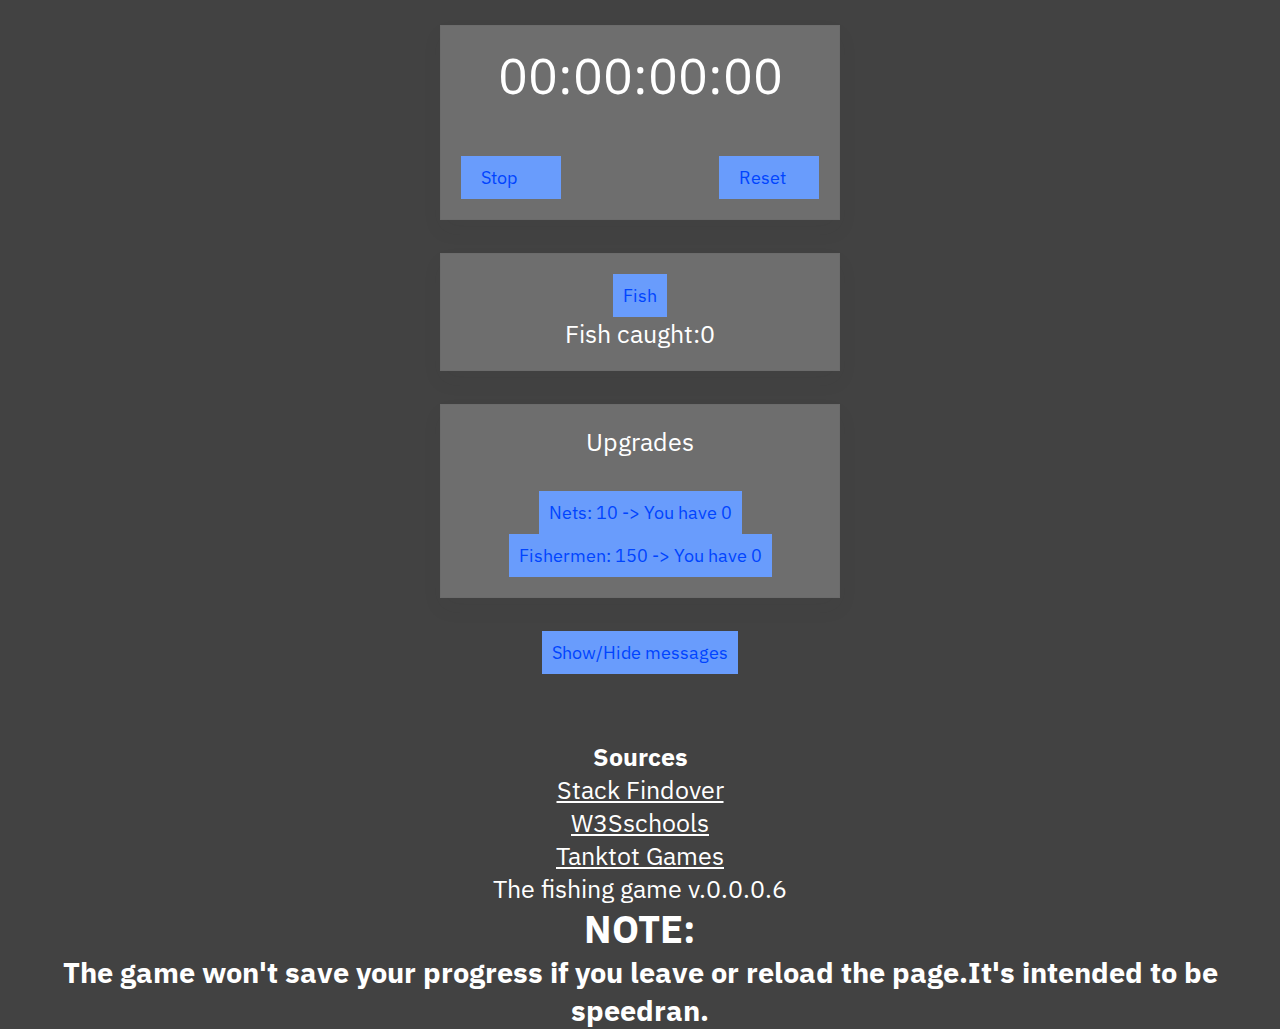
==== ClickerGame/index.html @ fa557f5c "Added clicker game" ====
<html>
    <head>
        <title>Game</title>
         <meta name="viewport" content="width=device-width, initial-scale=1" />
         <meta https-equiv="X-UA-Compatible" content="ie=edge" />
         <link rel="stylesheet" href="style.css" />
         <link rel="preconnect" href="https://fonts.gstatic.com">
         <link href="https://fonts.googleapis.com/css2?family=IBM+Plex+Sans:wght@200;300;400&display=swap" rel="stylesheet">
         <script src="https://ajax.googleapis.com/ajax/libs/jquery/3.5.1/jquery.min.js"></script>
    <meta charset="utf-8">
    </head>
    <style>

* {
  padding: 0;
  margin: 0;
  -webkit-box-sizing: border-box;
  box-sizing: border-box;
  font-family: 'IBM Plex Sans', sans-serif;
}
body {
  align-items: center;
  justify-content: center;
  height: 100vh;
  background: #636363;
}
.wrapper {
  width: 400px;
  padding: 20px;
  background: rgb(110, 110, 110);
  box-shadow: 0 10px 20px rgb(64 64 64 / 5%);
  border: 1px solid rgb(64 64 64 / 5%);
}
div#stopwatch {
  font-size: 50px;
  line-height: 60px;
  text-align: center;
  padding: 0 0 50px 0;
}
ul#buttons {
  list-style: none;
  display: flex;
  align-items: center;
  justify-content: space-between;
}
ul#buttons button {
  background: #699cfc;
  border: transparent;
  width: 100px;
  color: rgb(0, 68, 255);
  font-size: 18px;
  text-align: left;
  display: block;
  padding: 10px 0 10px 20px;
  cursor: pointer;
}

body {
  padding: 25px;
  background-color: rgb(66, 66, 66);
  color: rgb(255, 255, 255);
  font-size: 25px;
}


button {
  background: #699cfc;
  border: transparent;
  color: rgb(0, 68, 255);
  font-size: 18px;
  display: block;
  padding: 10px 10px 10px 10px;
  cursor: pointer;
}
    </style>
    <body>
      <center>
        <div class="wrapper">
          <div id="stopwatch">00:00:00:00</div>
          <ul id="buttons">
            <li><button id="pause">Stop</button></li>
            <li><button id="reset">Reset</button></li>
          </ul>
        </div>
        <br><div class="wrapper">
        <button onclick="clicker(1)" id="start">Fish</button>
        <p>Fish caught:<span id="fish">0</span></p>
        <div id="alert" style="color:red;"> </div>
      </div><br><div class="wrapper">
          <p>Upgrades</p>
        <br>
        <ul>
        <button onclick="buyNets()">Nets: <span id="netsCost"> 10</span> -> You have <span id="nets">0</span></button>
        <button onclick="buyFishermen()">Fishermen: <span id="fishermenCost"> 150</span> -> You have <span id="fishermen">0</span></button>
    </ul></div><br>
        <button onclick="toggle()">Show/Hide messages</button>   
        <p><span id="displayClock()"></span></p>
          <br><br><p><h4>Sources</h4></p>
        <p><a style="color:white;" href="https://blog.stackfindover.com/how-to-create-a-stopwatch-in-javascript">Stack Findover</a></p>
          <p><a style="color:white;" href="w3schools.com">W3Sschools</a></p>
          <p><a style="color:white;" href="https://www.youtube.com/channel/UCdwtk889CWDeuG9GEZmLM0w">Tanktot Games</a></p>
          <p> The fishing game v.0.0.0.6</p>
          <p><h2>NOTE:</h2><h3>The game won't save your progress if you leave or reload the page.It's intended to be speedran.</h3>
        </center>
    </body>
    <script>

      //variables
      var fish = 0;
      
      var netsCost = 10;
      var nets = 0;
      var fishermenCost = 150;
      var fishermen = 0;
      var alert = false;
    
    //functions
    //function to buy fishing nets
      function buyNets(){
        if (fish >= netsCost) {
          fish = fish - netsCost;
          nets = nets +1;
          netsCost = Math.round(netsCost * 1.15);
    
          document.getElementById("fish").innerHTML = fish;
          document.getElementById("netsCost").innerHTML = netsCost;
          document.getElementById("nets").innerHTML = nets;
        } else {
          document.getElementById("alert").innerHTML = ("You don't have enough fish to get nets!");
          
        }
      }
    
    //function to buy fishermen
    function buyFishermen(){
      if (fish >= fishermenCost) {
        fish = fish - fishermenCost;
        fishermen = fishermen +1;
        fishermenCost = Math.round(fishermenCost * 2.10);
    
        document.getElementById("fish").innerHTML = fish;
        document.getElementById("fishermenCost").innerHTML = fishermenCost;
        document.getElementById("fishermen").innerHTML = fishermen;
      } else {
        document.getElementById("alert").innerHTML = ("You don't have enough fish to get fishermen!");
      }
    }
    //function that counts clicks
        function clicker(amount) {
        fish = fish + amount;
        document.getElementById("fish").innerHTML = fish;
        }
    
    //function that gives you points every second
    setInterval(function() {
      fish = fish + nets;
      fish = fish + fishermen * 5;
      document.getElementById("fish").innerHTML = fish;
    }, 1000); //1000ms = 1 sec
    
    
    //function to toggle dark mode on or off
    function darkMode() {
      var element = document.body;
      element.classList.toggle("dark-mode");
    }
    
    //stopwatch
    const watch = document.querySelector("#stopwatch");
          let millisecound = 0;
          let timer;
    
          function timeStart(){
            watch.style.color = "#0f62fe";
            clearInterval(timer);
            timer = setInterval(() => {
              millisecound += 10;
    
              let dateTimer = new Date(millisecound);
    
              watch.innerHTML = 
              ('0'+dateTimer.getUTCHours()).slice(-2) + ':' +
              ('0'+dateTimer.getUTCMinutes()).slice(-2) + ':' +
              ('0'+dateTimer.getUTCSeconds()).slice(-2) + ':' +
              ('0'+dateTimer.getUTCMilliseconds()).slice(-3,-1);
            }, 10);
          }
    
    
          function timePaused() {
            watch.style.color = "red";
            clearInterval(timer);
          }
    
          function timeReset(){ 
            location.reload();
          }
    
          document.addEventListener('click', (e) => {
            const el = e.target;
    
            if(el.id === 'start') timeStart();
            if(el.id === 'pause') timePaused();
            if(el.id === 'reset') timeReset();
          })
    
    //credit
    //https://blog.stackfindover.com/how-to-create-a-stopwatch-in-javascript/
    //w3schools
    //Tanktot Games - Youtube tutorial
    
  //function to show and hide alerts when the player doesn't have enough money to buy an upgrade
  function toggle() {
  var x = document.getElementById("alert");
  if (x.style.display === "none") {
    x.style.display = "block";
  } else {
    x.style.display = "none";
  }
} 
    </script>
    
</html>
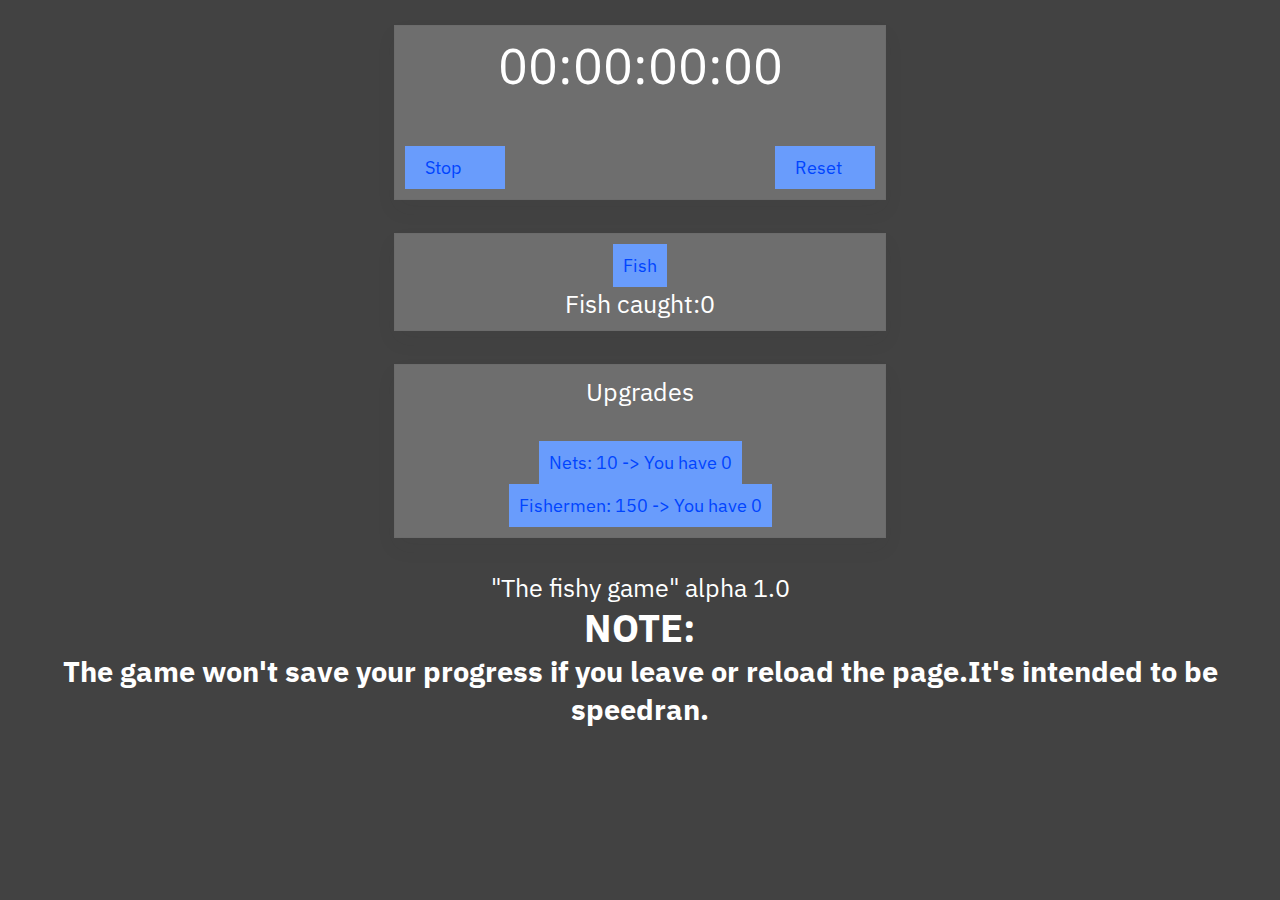
==== commit 4434428b: "Updated clicker game" ====
--- a/ClickerGame/index.html
+++ b/ClickerGame/index.html
@@ -1,6 +1,6 @@
 <html>
     <head>
-        <title>Game</title>
+        <title>The Fishy Game</title>
          <meta name="viewport" content="width=device-width, initial-scale=1" />
          <meta https-equiv="X-UA-Compatible" content="ie=edge" />
          <link rel="stylesheet" href="style.css" />
@@ -25,8 +25,8 @@
   background: #636363;
 }
 .wrapper {
-  width: 400px;
-  padding: 20px;
+  width: 40%;
+  padding: 10px;
   background: rgb(110, 110, 110);
   box-shadow: 0 10px 20px rgb(64 64 64 / 5%);
   border: 1px solid rgb(64 64 64 / 5%);
@@ -92,14 +92,9 @@
         <ul>
         <button onclick="buyNets()">Nets: <span id="netsCost"> 10</span> -> You have <span id="nets">0</span></button>
         <button onclick="buyFishermen()">Fishermen: <span id="fishermenCost"> 150</span> -> You have <span id="fishermen">0</span></button>
-    </ul></div><br>
-        <button onclick="toggle()">Show/Hide messages</button>   
+    </ul></div><br>  
         <p><span id="displayClock()"></span></p>
-          <br><br><p><h4>Sources</h4></p>
-        <p><a style="color:white;" href="https://blog.stackfindover.com/how-to-create-a-stopwatch-in-javascript">Stack Findover</a></p>
-          <p><a style="color:white;" href="w3schools.com">W3Sschools</a></p>
-          <p><a style="color:white;" href="https://www.youtube.com/channel/UCdwtk889CWDeuG9GEZmLM0w">Tanktot Games</a></p>
-          <p> The fishing game v.0.0.0.6</p>
+          <p> "The fishy game" alpha 1.0</p>
           <p><h2>NOTE:</h2><h3>The game won't save your progress if you leave or reload the page.It's intended to be speedran.</h3>
         </center>
     </body>
@@ -112,7 +107,6 @@
       var nets = 0;
       var fishermenCost = 150;
       var fishermen = 0;
-      var alert = false;
     
     //functions
     //function to buy fishing nets
@@ -126,8 +120,7 @@
           document.getElementById("netsCost").innerHTML = netsCost;
           document.getElementById("nets").innerHTML = nets;
         } else {
-          document.getElementById("alert").innerHTML = ("You don't have enough fish to get nets!");
-          
+          alert("You don't have enough fish to get nets!");
         }
       }
     
@@ -142,7 +135,7 @@
         document.getElementById("fishermenCost").innerHTML = fishermenCost;
         document.getElementById("fishermen").innerHTML = fishermen;
       } else {
-        document.getElementById("alert").innerHTML = ("You don't have enough fish to get fishermen!");
+        alert("You don't have enough fish to get fishermen!");
       }
     }
     //function that counts clicks
@@ -208,16 +201,6 @@
     //https://blog.stackfindover.com/how-to-create-a-stopwatch-in-javascript/
     //w3schools
     //Tanktot Games - Youtube tutorial
-    
-  //function to show and hide alerts when the player doesn't have enough money to buy an upgrade
-  function toggle() {
-  var x = document.getElementById("alert");
-  if (x.style.display === "none") {
-    x.style.display = "block";
-  } else {
-    x.style.display = "none";
-  }
-} 
     </script>
     
 </html>
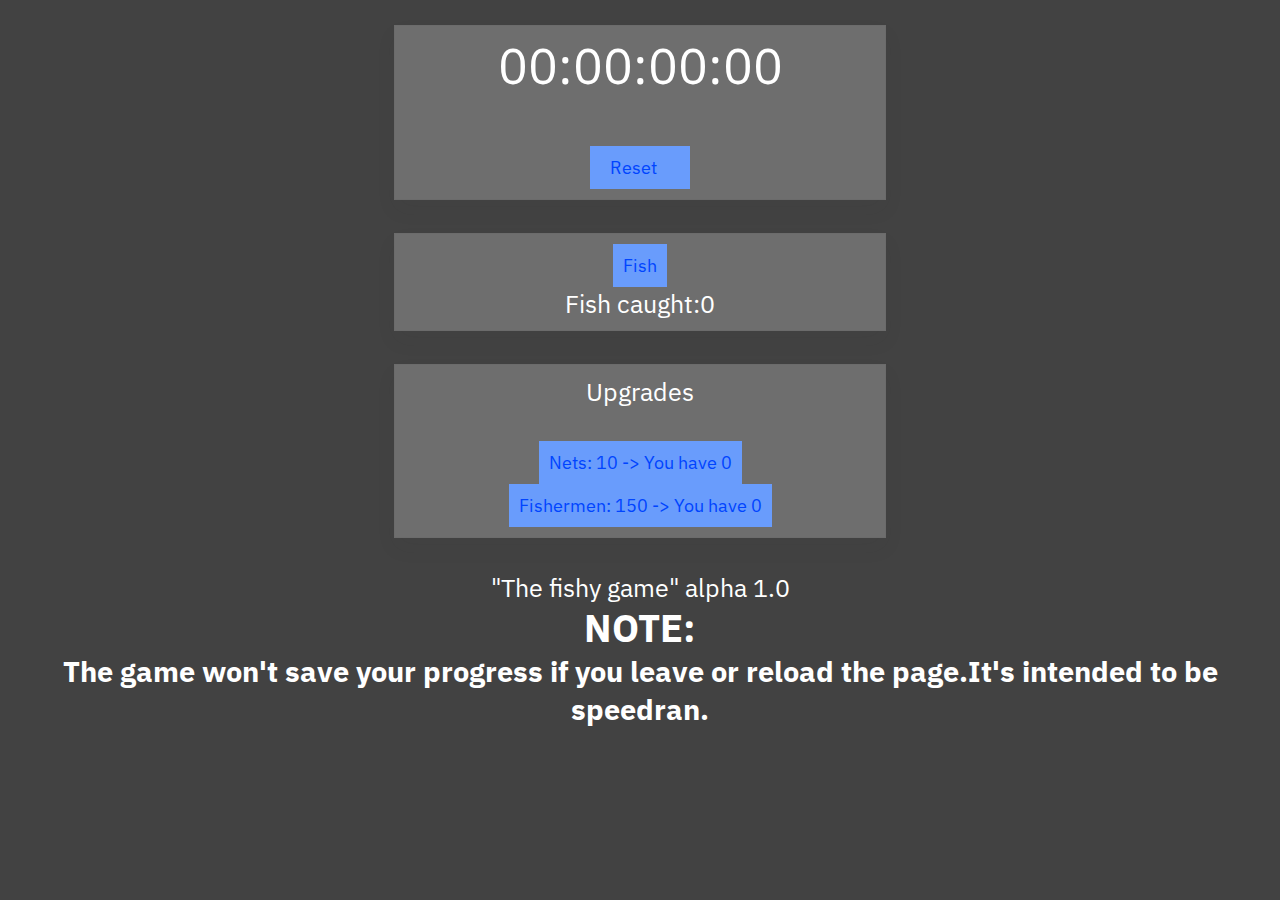
==== commit 9b4df16e: "Updated clicker game" ====
--- a/ClickerGame/index.html
+++ b/ClickerGame/index.html
@@ -39,7 +39,6 @@
 }
 ul#buttons {
   list-style: none;
-  display: flex;
   align-items: center;
   justify-content: space-between;
 }
@@ -78,7 +77,6 @@
         <div class="wrapper">
           <div id="stopwatch">00:00:00:00</div>
           <ul id="buttons">
-            <li><button id="pause">Stop</button></li>
             <li><button id="reset">Reset</button></li>
           </ul>
         </div>
@@ -180,11 +178,6 @@
           }
     
     
-          function timePaused() {
-            watch.style.color = "red";
-            clearInterval(timer);
-          }
-    
           function timeReset(){ 
             location.reload();
           }
@@ -193,7 +186,6 @@
             const el = e.target;
     
             if(el.id === 'start') timeStart();
-            if(el.id === 'pause') timePaused();
             if(el.id === 'reset') timeReset();
           })
     
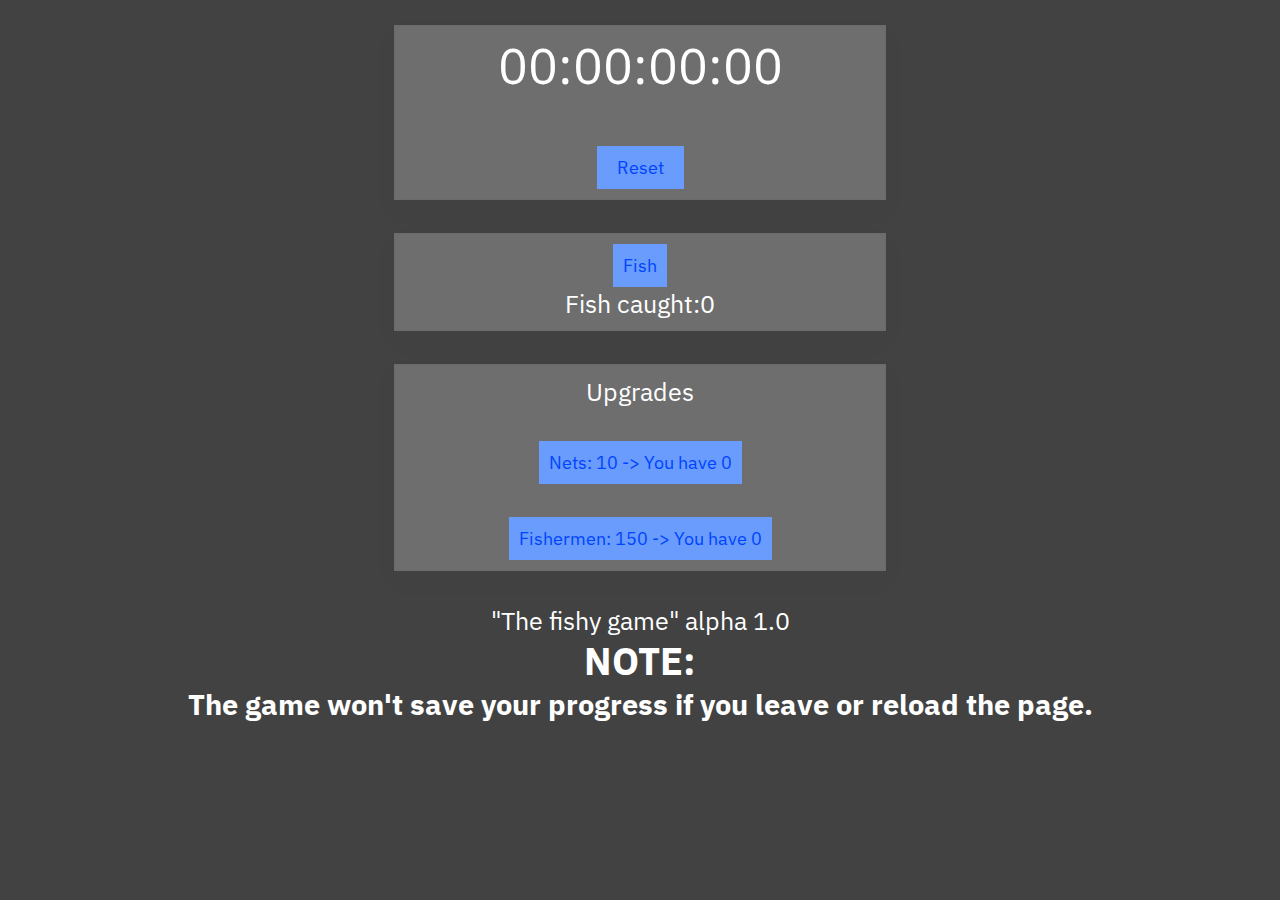
==== commit 6514e108: "Updated pages and clicker game" ====
--- a/ClickerGame/index.html
+++ b/ClickerGame/index.html
@@ -45,7 +45,7 @@
 ul#buttons button {
   background: #699cfc;
   border: transparent;
-  width: 100px;
+  width: 87px;
   color: rgb(0, 68, 255);
   font-size: 18px;
   text-align: left;
@@ -73,7 +73,11 @@
 }
     </style>
     <body>
+      <script>
+        alert("Welcome to my clicker game demo! There's not an objective within the code, however, you can always try to get 100 nets and fishermen, and check how long it takes you. A sort of a speedrun!");
+      </script>
       <center>
+        <div id="alert"></div>
         <div class="wrapper">
           <div id="stopwatch">00:00:00:00</div>
           <ul id="buttons">
@@ -88,12 +92,12 @@
           <p>Upgrades</p>
         <br>
         <ul>
-        <button onclick="buyNets()">Nets: <span id="netsCost"> 10</span> -> You have <span id="nets">0</span></button>
+        <button onclick="buyNets()">Nets: <span id="netsCost"> 10</span> -> You have <span id="nets">0</span></button><br>
         <button onclick="buyFishermen()">Fishermen: <span id="fishermenCost"> 150</span> -> You have <span id="fishermen">0</span></button>
     </ul></div><br>  
         <p><span id="displayClock()"></span></p>
           <p> "The fishy game" alpha 1.0</p>
-          <p><h2>NOTE:</h2><h3>The game won't save your progress if you leave or reload the page.It's intended to be speedran.</h3>
+          <p><h2>NOTE:</h2><h3>The game won't save your progress if you leave or reload the page.</h3>
         </center>
     </body>
     <script>
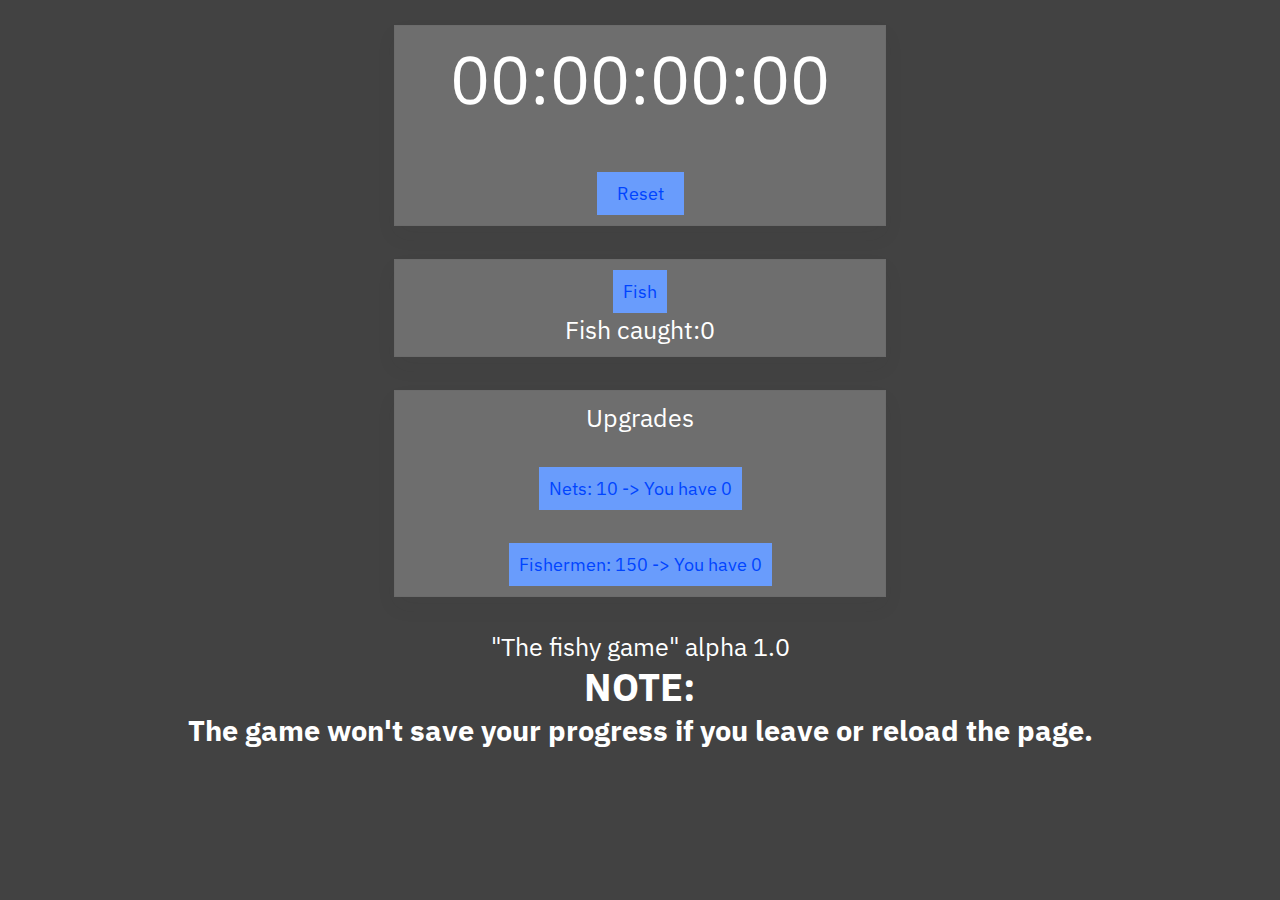
==== commit cc1e5385: "Update index.html" ====
--- a/ClickerGame/index.html
+++ b/ClickerGame/index.html
@@ -32,10 +32,10 @@
   border: 1px solid rgb(64 64 64 / 5%);
 }
 div#stopwatch {
-  font-size: 50px;
-  line-height: 60px;
+  font-size: 5.2vw;
   text-align: center;
   padding: 0 0 50px 0;
+  max-width: fit-content;
 }
 ul#buttons {
   list-style: none;
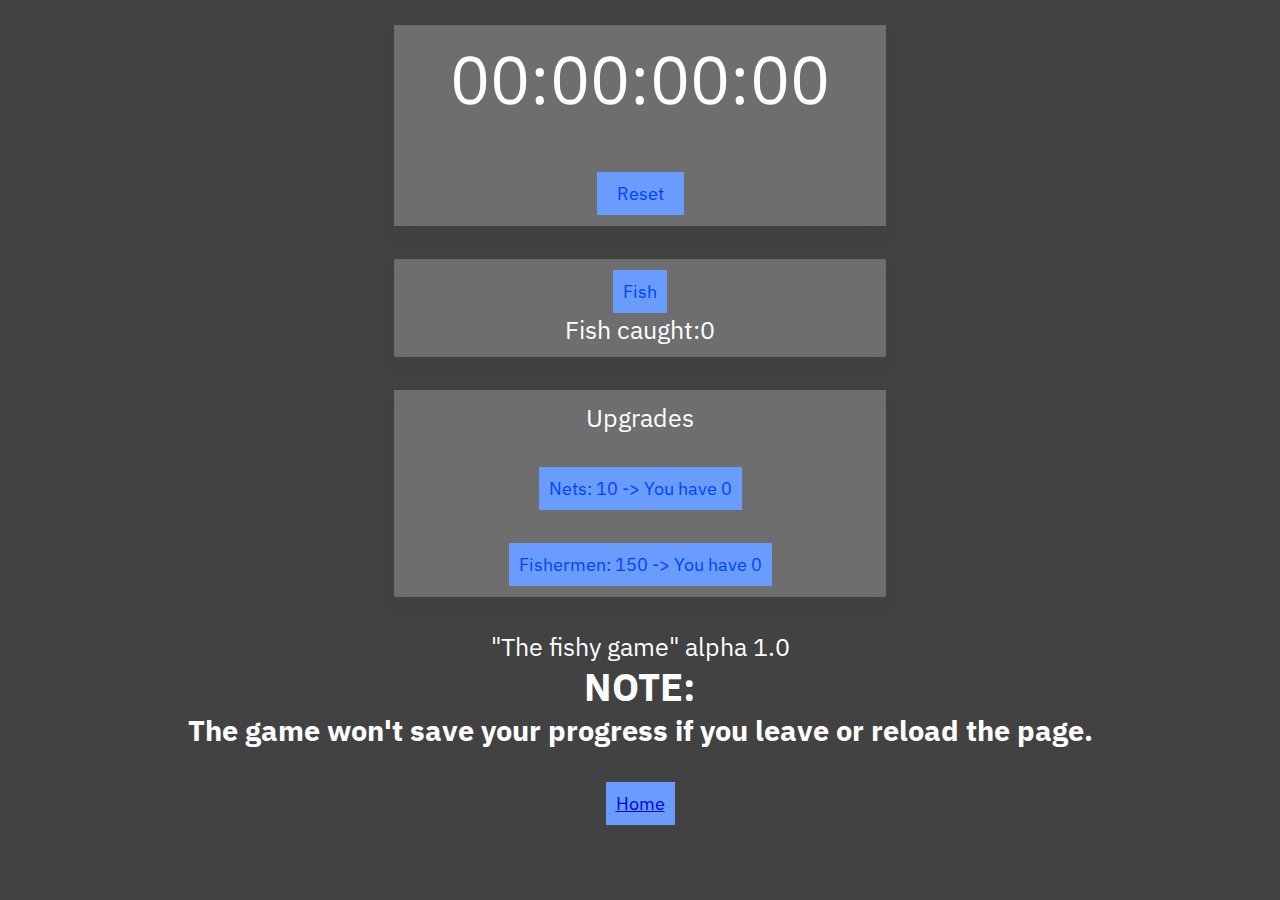
==== commit 186e6d31: "qol" ====
--- a/ClickerGame/index.html
+++ b/ClickerGame/index.html
@@ -3,6 +3,7 @@
         <title>The Fishy Game</title>
          <meta name="viewport" content="width=device-width, initial-scale=1" />
          <meta https-equiv="X-UA-Compatible" content="ie=edge" />
+         <link rel="icon" type="image/x-icon" href="imgs/jt.png">
          <link rel="stylesheet" href="style.css" />
          <link rel="preconnect" href="https://fonts.gstatic.com">
          <link href="https://fonts.googleapis.com/css2?family=IBM+Plex+Sans:wght@200;300;400&display=swap" rel="stylesheet">
@@ -97,7 +98,8 @@
     </ul></div><br>  
         <p><span id="displayClock()"></span></p>
           <p> "The fishy game" alpha 1.0</p>
-          <p><h2>NOTE:</h2><h3>The game won't save your progress if you leave or reload the page.</h3>
+          <p><h2>NOTE:</h2><h3>The game won't save your progress if you leave or reload the page.</h3><br>
+          <button><a href="https://jaimetavares-code.github.io/">Home</a></button>
         </center>
     </body>
     <script>
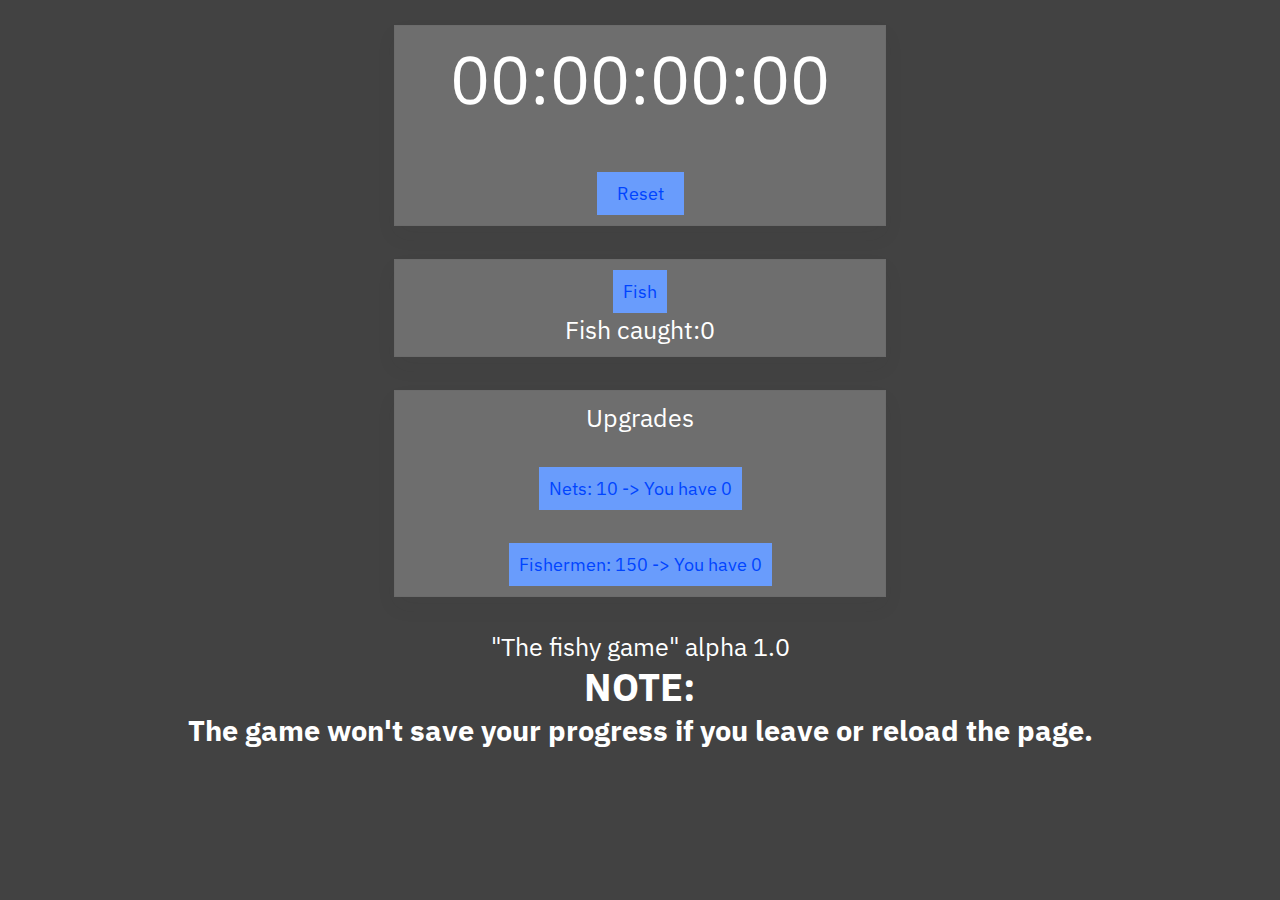
==== commit fd6b09cd: "maybe final template update" ====
--- a/ClickerGame/index.html
+++ b/ClickerGame/index.html
@@ -99,7 +99,6 @@
         <p><span id="displayClock()"></span></p>
           <p> "The fishy game" alpha 1.0</p>
           <p><h2>NOTE:</h2><h3>The game won't save your progress if you leave or reload the page.</h3><br>
-          <button><a href="https://jaimetavares-code.github.io/">Home</a></button>
         </center>
     </body>
     <script>
